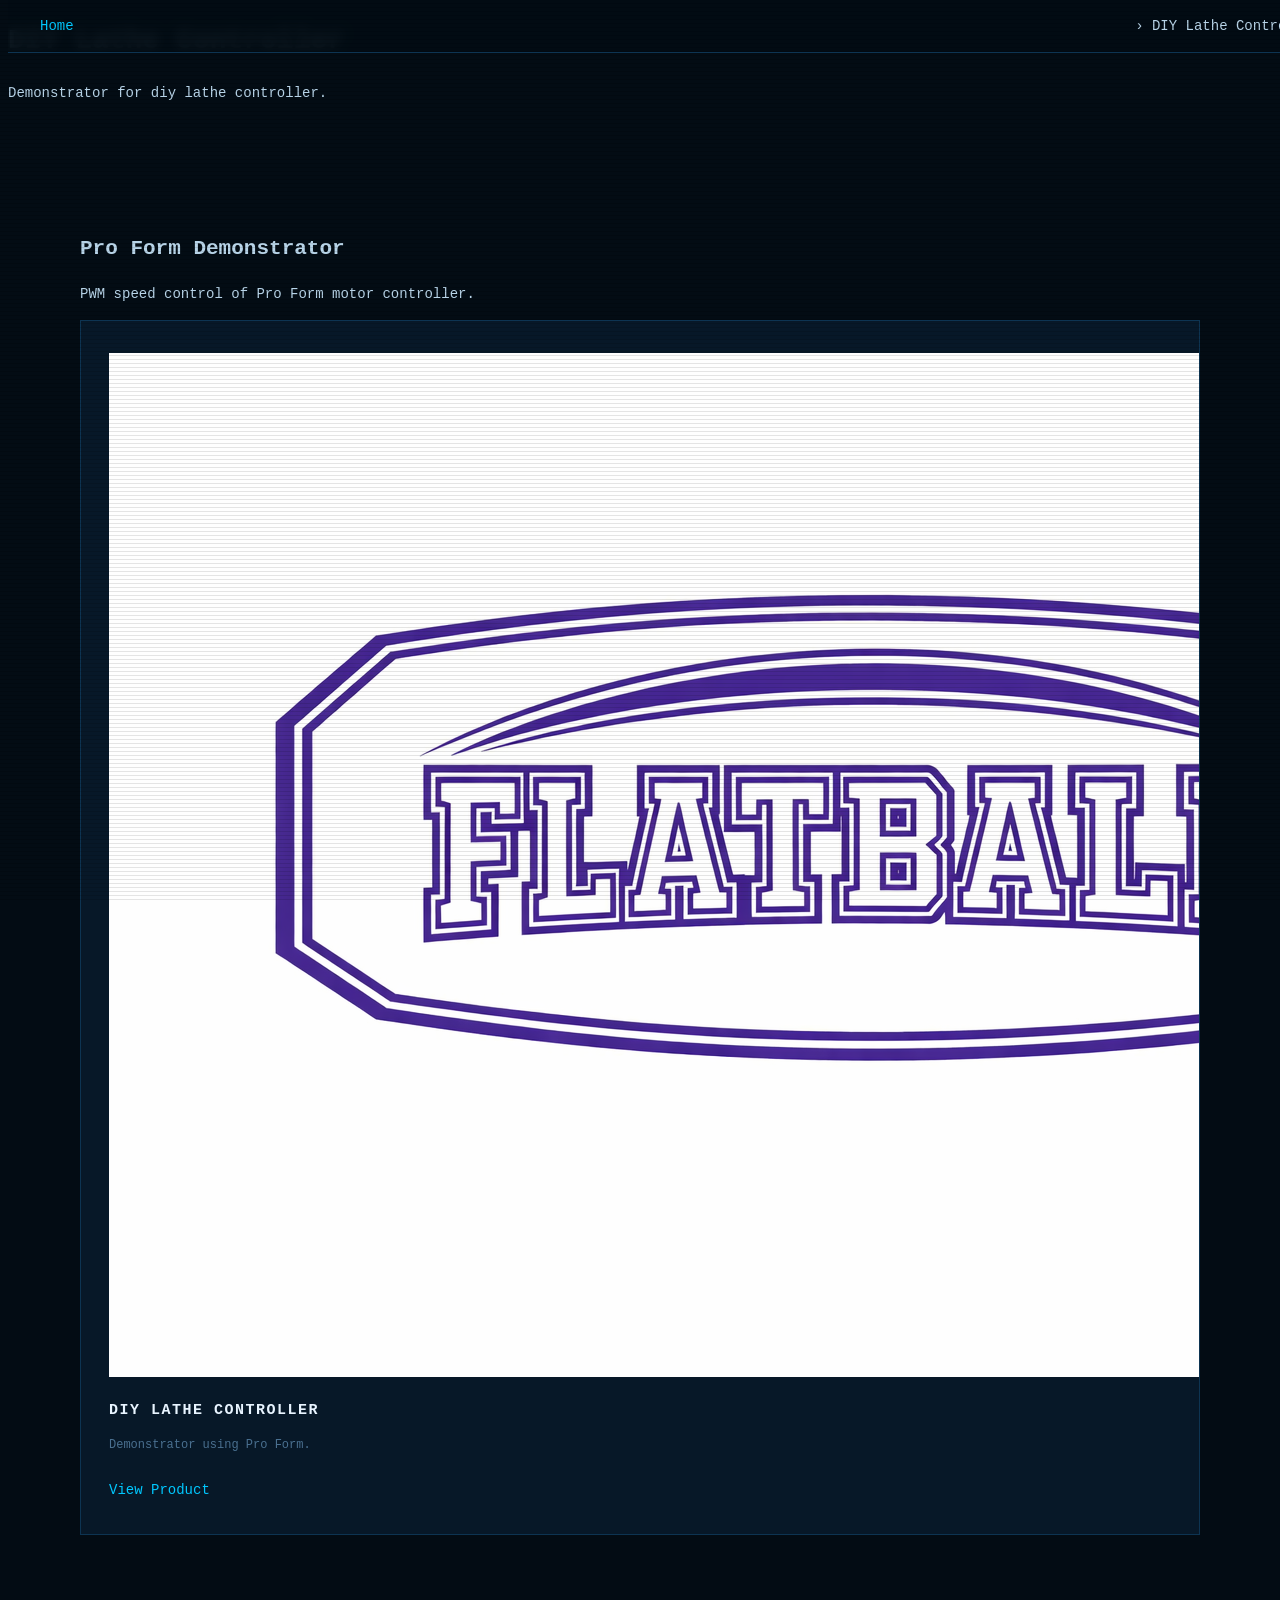
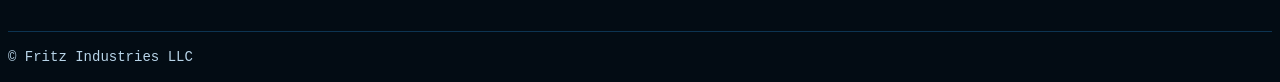
==== products/diy-lathe-controller/index.html @ f639e01e "misc - fritz industries llc - diy-lathe-controller - fi-pro-form-demonstrator" ====
<!DOCTYPE html>
<html lang="en">
<head>
  <meta charset="UTF-8" />
  <meta name="viewport" content="width=device-width, initial-scale=1.0" />
  <title>DIY Lathe Controller</title>
  <link rel="stylesheet" href="/css/style.css" />
</head>

<body>

  <header class="header">
    <h1 class="page-title">DIY Lathe Controller</h1>
    <p class="page-subtitle">Demonstrator for diy lathe controller.</p>
  </header>

  <nav class="breadcrumb">
    <a href="/">Home</a> › DIY Lathe Controller
  </nav>

  <main class="product-family">

    <section class="family-section">
      <h2>Pro Form Demonstrator</h2>
      <p class="section-desc">
        PWM speed control of Pro Form motor controller.
      </p>

      <div class="product-grid">

        <!-- Pro Form Demonstrator -->
        <article class="product-card">
          <img src="/products/diy-lathe-controller/media/fi-diy-lathe-controller.png" alt="Pro Form Demonstrator" class="product-image" />
          <h3 class="product-name">DIY Lathe Controller</h3>
          <p class="product-desc">
            Demonstrator using Pro Form.
          </p>
          <a href="/products/diy-lathe-controller/fi-pro-form-demonstrator.html" class="btn btn-primary">View Product</a>
        </article>

      </div>
    </section>

  </main>

  <footer class="footer">
    <p>© Fritz Industries LLC</p>
  </footer>

</body>
</html>
---- css/style.css ----
<style>
    /* ─── Reset & Base ─────────────────────────────────────────── */
    *, *::before, *::after { box-sizing: border-box; margin: 0; padding: 0; }

    :root {
      --bg:        #030c14;
      --surface:   #071828;
      --border:    #0d3452;
      --accent:    #00c8ff;
      --accent2:   #00ff9d;
      --warn:      #ff6b35;
      --text:      #b8d4e8;
      --text-dim:  #4a7090;
      --mono:      "Courier New", Courier, monospace;
    }

    html { scroll-behavior: smooth; }

    body {
      background: var(--bg);
      color: var(--text);
      font-family: var(--mono);
      font-size: 14px;
      line-height: 1.6;
      overflow-x: hidden;
    }

    a { color: var(--accent); text-decoration: none; }
    a:hover { color: var(--accent2); }

    /* ─── Scanline overlay ──────────────────────────────────────── */
    body::after {
      content: "";
      position: fixed;
      inset: 0;
      background: repeating-linear-gradient(
        to bottom,
        transparent 0px,
        transparent 3px,
        rgba(0,0,0,0.10) 3px,
        rgba(0,0,0,0.10) 4px
      );
      pointer-events: none;
      z-index: 9999;
    }

    /* ─── Navigation ────────────────────────────────────────────── */
    nav {
      position: fixed;
      top: 0;
      width: 100%;
      background: rgba(3, 12, 20, 0.92);
      border-bottom: 1px solid var(--border);
      backdrop-filter: blur(6px);
      z-index: 100;
      padding: 0 2rem;
      display: flex;
      align-items: center;
      justify-content: space-between;
      height: 52px;
    }

    .nav-brand {
      font-size: 13px;
      letter-spacing: 0.18em;
      text-transform: uppercase;
      color: var(--accent);
      white-space: nowrap;
    }
    .nav-brand span { color: var(--text-dim); }

    .nav-links { display: flex; gap: 2rem; list-style: none; }
    .nav-links a {
      font-size: 11px;
      letter-spacing: 0.14em;
      text-transform: uppercase;
      color: var(--text-dim);
      transition: color 0.2s;
    }
    .nav-links a:hover { color: var(--accent); }

    /* ─── Hero ──────────────────────────────────────────────────── */
    #hero {
      position: relative;
      min-height: 100vh;
      display: flex;
      flex-direction: column;
      align-items: center;
      justify-content: center;
      overflow: hidden;
    }

    #flight-canvas {
      position: absolute;
      inset: 0;
      width: 100%;
      height: 100%;
    }

    .hero-content {
      position: relative;
      z-index: 2;
      text-align: center;
      padding: 0 1.5rem;
      max-width: 800px;
    }

    .hero-tag {
      font-size: 10px;
      letter-spacing: 0.25em;
      text-transform: uppercase;
      color: var(--accent2);
      margin-bottom: 1.2rem;
    }

    .hero-title {
      font-size: clamp(1.8rem, 5vw, 3.2rem);
      letter-spacing: 0.08em;
      text-transform: uppercase;
      color: #e8f4ff;
      line-height: 1.15;
      margin-bottom: 1rem;
    }

    .hero-title em {
      font-style: normal;
      color: var(--accent);
    }

    .hero-sub {
      font-size: 13px;
      color: var(--text-dim);
      max-width: 520px;
      margin: 0 auto 2.5rem;
      letter-spacing: 0.04em;
    }

    .hero-cta {
      display: inline-block;
      border: 1px solid var(--accent);
      color: var(--accent);
      padding: 0.7rem 2rem;
      letter-spacing: 0.14em;
      text-transform: uppercase;
      font-size: 12px;
      transition: background 0.2s, color 0.2s;
    }
    .hero-cta:hover {
      background: var(--accent);
      color: var(--bg);
    }

    /* HUD readouts */
    .hud-strip {
      position: absolute;
      bottom: 2.5rem;
      left: 0;
      right: 0;
      display: flex;
      justify-content: center;
      gap: 3rem;
      z-index: 2;
      flex-wrap: wrap;
      padding: 0 1rem;
    }

    .hud-item {
      text-align: center;
      min-width: 100px;
    }

    .hud-label {
      font-size: 9px;
      letter-spacing: 0.2em;
      text-transform: uppercase;
      color: var(--text-dim);
      margin-bottom: 2px;
    }

    .hud-value {
      font-size: 16px;
      letter-spacing: 0.1em;
      color: var(--accent2);
    }

    /* top-left / top-right corner brackets */
    .bracket {
      position: absolute;
      width: 48px;
      height: 48px;
      z-index: 2;
      opacity: 0.5;
    }
    .bracket-tl { top: 80px; left: 20px; border-top: 1px solid var(--accent); border-left: 1px solid var(--accent); }
    .bracket-tr { top: 80px; right: 20px; border-top: 1px solid var(--accent); border-right: 1px solid var(--accent); }
    .bracket-bl { bottom: 20px; left: 20px; border-bottom: 1px solid var(--accent); border-left: 1px solid var(--accent); }
    .bracket-br { bottom: 20px; right: 20px; border-bottom: 1px solid var(--accent); border-right: 1px solid var(--accent); }

    /* ─── Section Scaffold ──────────────────────────────────────── */
    section { padding: 6rem 2rem; max-width: 1120px; margin: 0 auto; }

    .section-header {
      margin-bottom: 3.5rem;
      display: flex;
      align-items: baseline;
      gap: 1.5rem;
    }

    .section-tag {
      font-size: 9px;
      letter-spacing: 0.25em;
      text-transform: uppercase;
      color: var(--accent2);
      border: 1px solid var(--accent2);
      padding: 2px 8px;
      white-space: nowrap;
    }

    .section-title {
      font-size: clamp(1.1rem, 2.5vw, 1.5rem);
      letter-spacing: 0.12em;
      text-transform: uppercase;
      color: #e8f4ff;
    }

    .divider {
      width: 100%;
      height: 1px;
      background: linear-gradient(to right, var(--accent) 0%, transparent 70%);
      margin-bottom: 3rem;
      opacity: 0.35;
    }

    /* ─── Products ──────────────────────────────────────────────── */
    #products { background: transparent; }

    .products-grid {
      display: grid;
      grid-template-columns: repeat(auto-fill, minmax(300px, 1fr));
      gap: 1.5px;
    }

    .product-card {
      background: var(--surface);
      border: 1px solid var(--border);
      padding: 2rem 1.75rem;
      position: relative;
      transition: border-color 0.25s, transform 0.2s;
      overflow: hidden;
    }

    .product-card::before {
      content: "";
      position: absolute;
      top: 0; left: 0; right: 0;
      height: 2px;
      background: linear-gradient(to right, var(--accent), transparent);
      opacity: 0;
      transition: opacity 0.25s;
    }

    .product-card:hover {
      border-color: var(--accent);
      transform: translateY(-3px);
    }
    .product-card:hover::before { opacity: 1; }

    .product-id {
      font-size: 9px;
      letter-spacing: 0.22em;
      text-transform: uppercase;
      color: var(--text-dim);
      margin-bottom: 1.2rem;
    }

    .product-icon {
      font-size: 2rem;
      margin-bottom: 1rem;
      display: block;
      line-height: 1;
    }

    .product-name {
      font-size: 15px;
      letter-spacing: 0.1em;
      text-transform: uppercase;
      color: #e8f4ff;
      margin-bottom: 0.75rem;
    }

    .product-desc {
      font-size: 12px;
      color: var(--text-dim);
      line-height: 1.7;
      margin-bottom: 1.5rem;
    }

    .product-tags {
      display: flex;
      flex-wrap: wrap;
      gap: 0.4rem;
    }

    .tag {
      font-size: 9px;
      letter-spacing: 0.14em;
      text-transform: uppercase;
      border: 1px solid var(--border);
      color: var(--text-dim);
      padding: 2px 8px;
    }

    .tag-accent { border-color: var(--accent2); color: var(--accent2); }

    /* ─── Capabilities Bar ──────────────────────────────────────── */
    #capabilities {
      border-top: 1px solid var(--border);
      border-bottom: 1px solid var(--border);
      background: var(--surface);
    }

    #capabilities section {
      display: flex;
      flex-wrap: wrap;
      gap: 2rem 4rem;
      align-items: flex-start;
    }

    .capability {
      flex: 1 1 220px;
    }

    .cap-label {
      font-size: 9px;
      letter-spacing: 0.22em;
      text-transform: uppercase;
      color: var(--text-dim);
      margin-bottom: 6px;
    }

    .cap-bar-wrap {
      height: 4px;
      background: var(--border);
      margin-bottom: 6px;
      position: relative;
    }

    .cap-bar {
      height: 100%;
      background: linear-gradient(to right, var(--accent2), var(--accent));
      transition: width 1.5s ease;
    }

    .cap-value {
      font-size: 11px;
      color: var(--accent2);
      letter-spacing: 0.1em;
    }

    /* ─── Footer ────────────────────────────────────────────────── */
    footer {
      border-top: 1px solid var(--border);
      background: var(--bg);
    }

    .footer-inner {
      max-width: 1120px;
      margin: 0 auto;
      padding: 3rem 2rem 2rem;
      display: grid;
      grid-template-columns: 1fr auto;
      gap: 2rem;
      align-items: end;
    }

    .footer-brand {
      font-size: 12px;
      letter-spacing: 0.2em;
      text-transform: uppercase;
      color: var(--accent);
      margin-bottom: 0.6rem;
    }

    .footer-copy {
      font-size: 11px;
      color: var(--text-dim);
      letter-spacing: 0.04em;
    }

    .footer-links {
      list-style: none;
      display: flex;
      flex-direction: column;
      align-items: flex-end;
      gap: 0.5rem;
    }

    .footer-links a {
      font-size: 11px;
      letter-spacing: 0.12em;
      text-transform: uppercase;
      color: var(--text-dim);
      transition: color 0.2s;
    }
    .footer-links a:hover { color: var(--accent); }

    .footer-bottom {
      max-width: 1120px;
      margin: 0 auto;
      padding: 1rem 2rem;
      border-top: 1px solid var(--border);
      display: flex;
      justify-content: space-between;
      align-items: center;
      flex-wrap: wrap;
      gap: 0.5rem;
    }

    .footer-status {
      display: flex;
      align-items: center;
      gap: 0.5rem;
      font-size: 10px;
      letter-spacing: 0.14em;
      text-transform: uppercase;
      color: var(--text-dim);
    }

    .status-dot {
      width: 6px; height: 6px;
      border-radius: 50%;
      background: var(--accent2);
      box-shadow: 0 0 6px var(--accent2);
      animation: pulse 2s infinite;
    }

    @keyframes pulse {
      0%, 100% { opacity: 1; }
      50%       { opacity: 0.3; }
    }

    /* ─── Responsive tweaks ─────────────────────────────────────── */
    @media (max-width: 640px) {
      .nav-links { display: none; }
      .hud-strip { gap: 1.5rem; }
      .footer-inner { grid-template-columns: 1fr; }
      .footer-links { align-items: flex-start; }
    }
  </style>
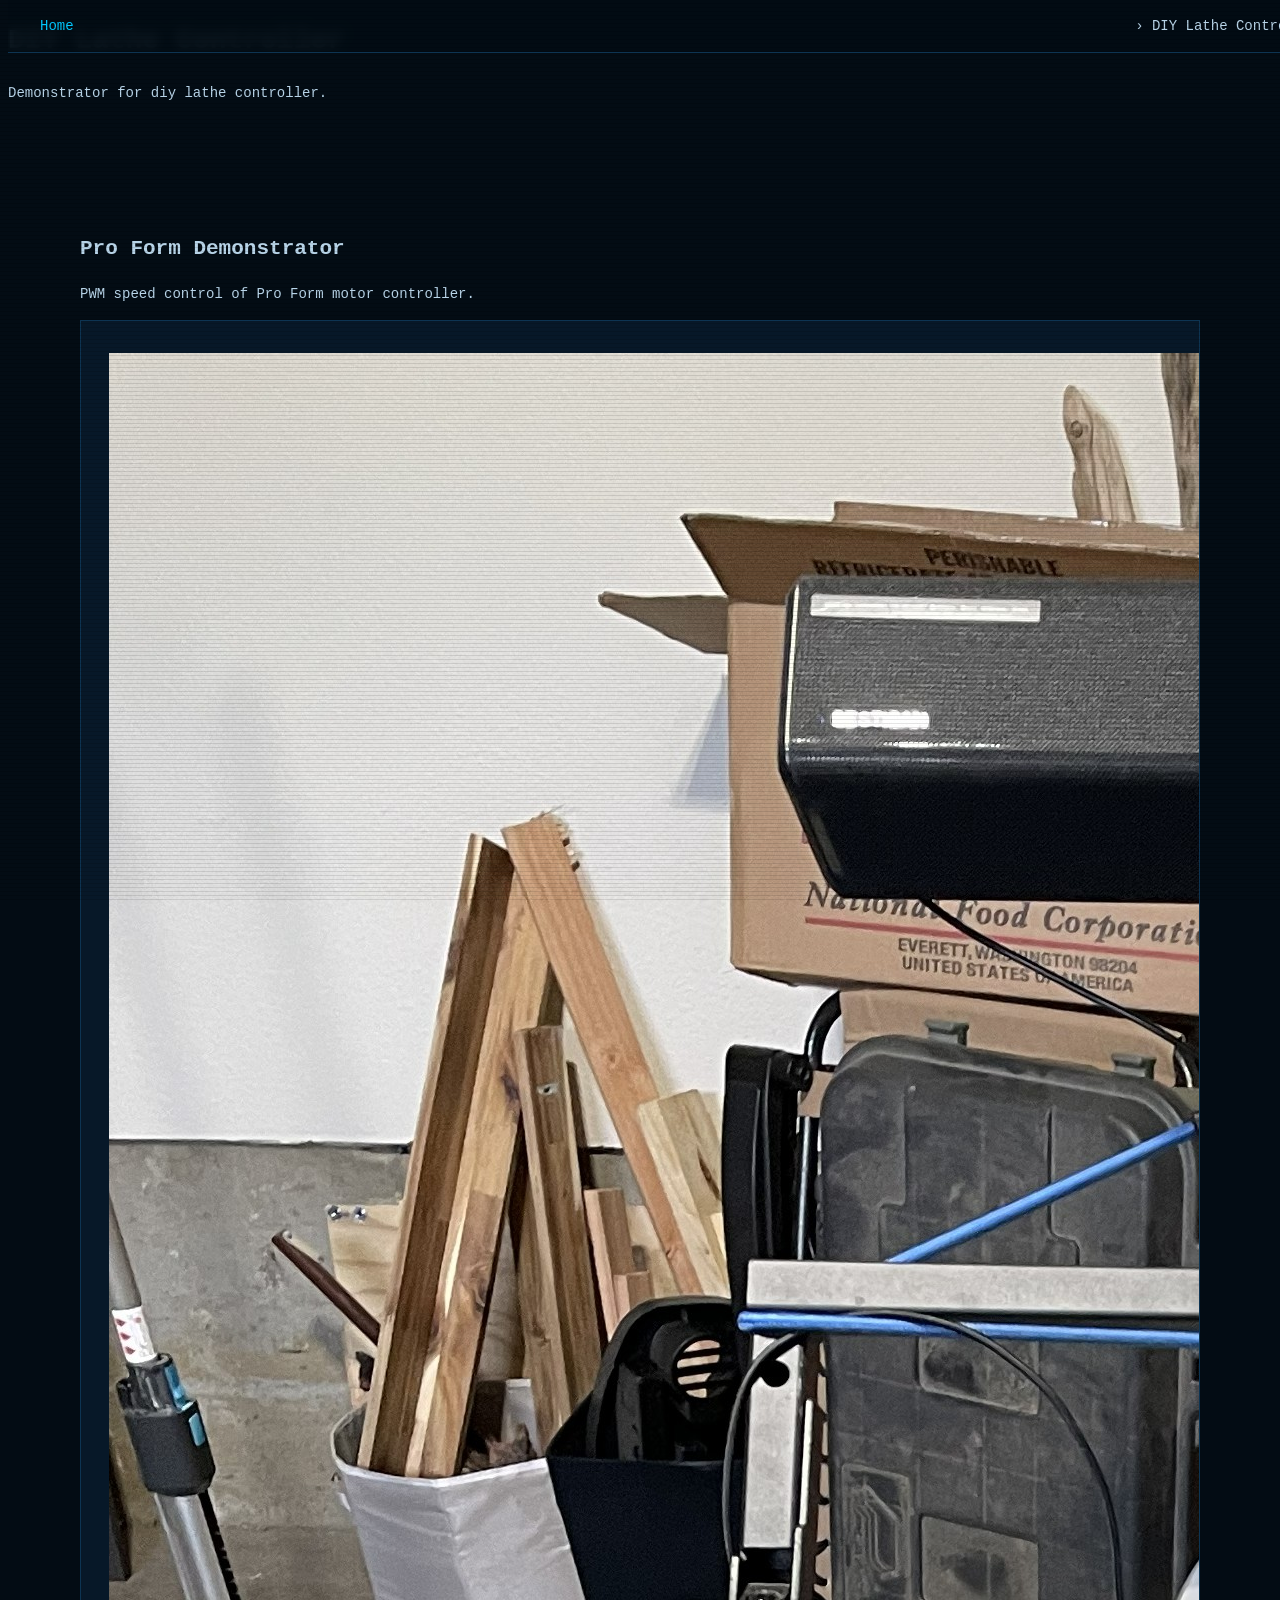
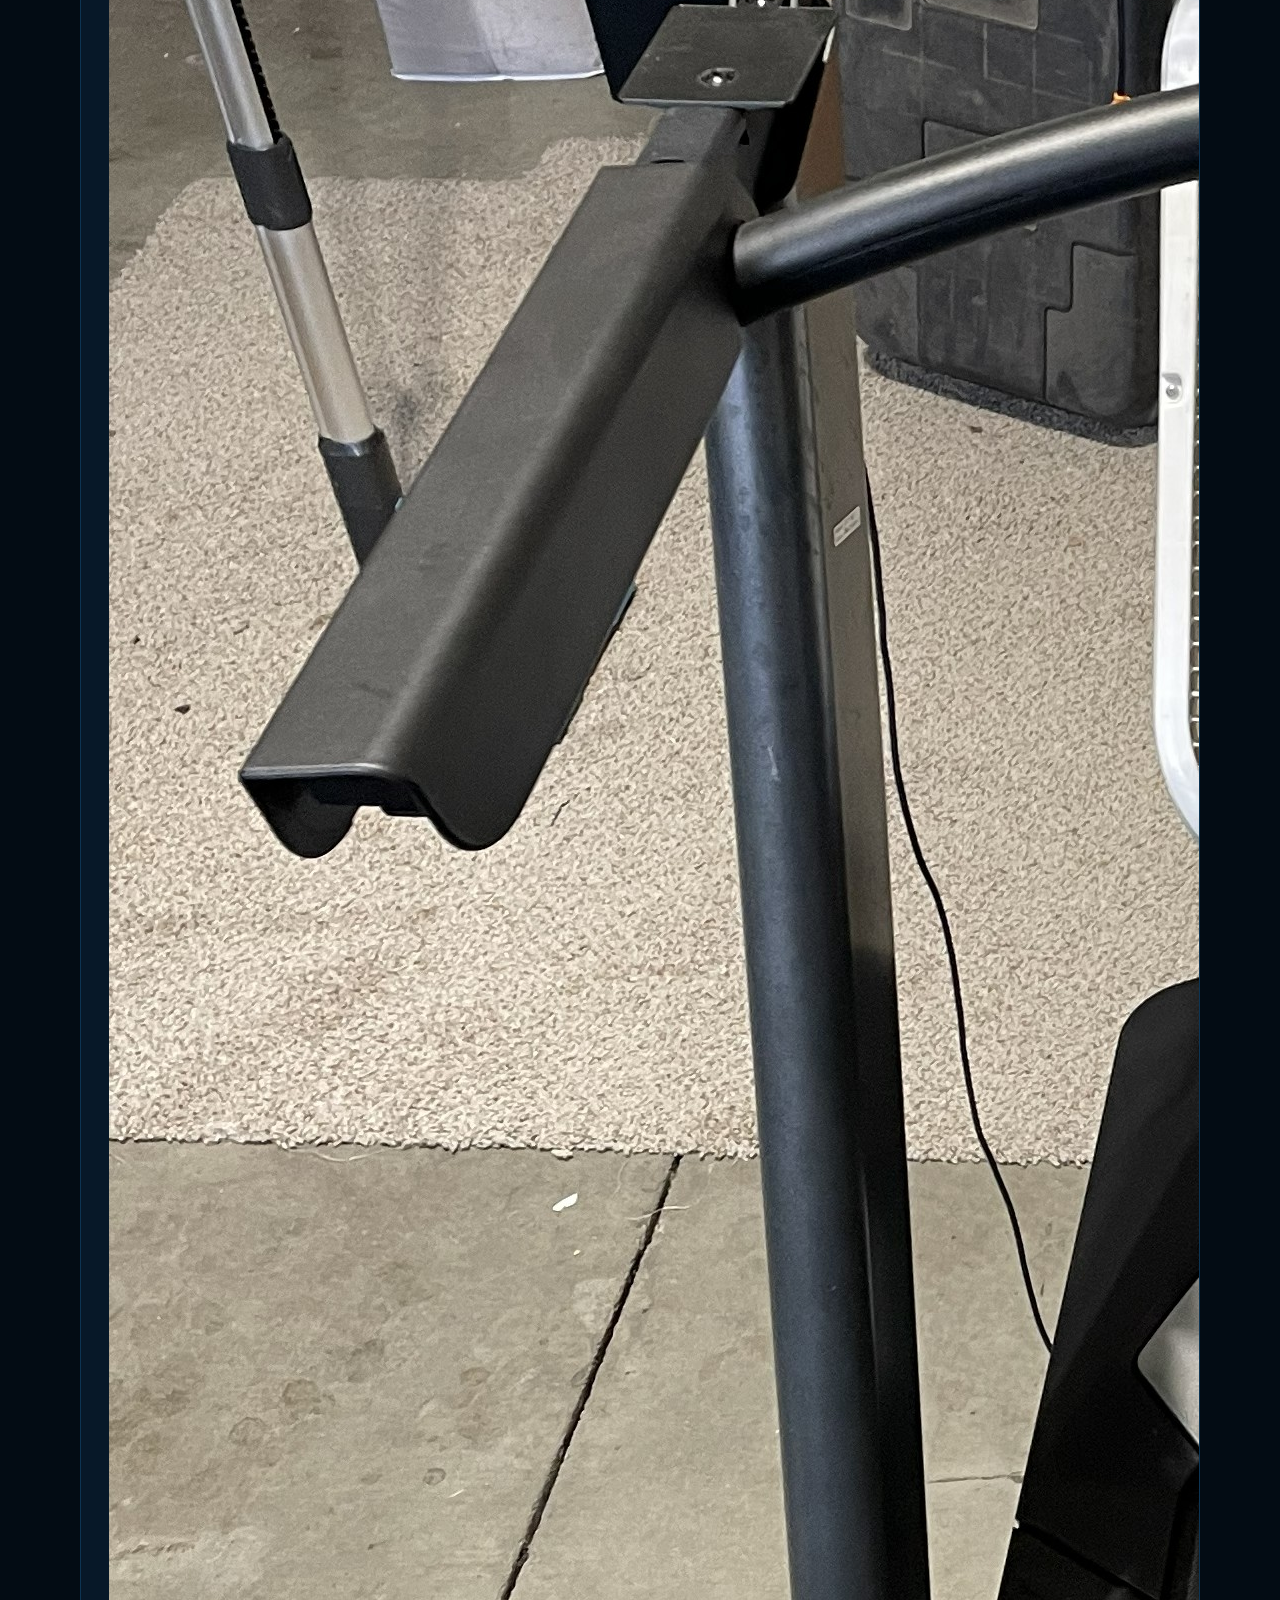
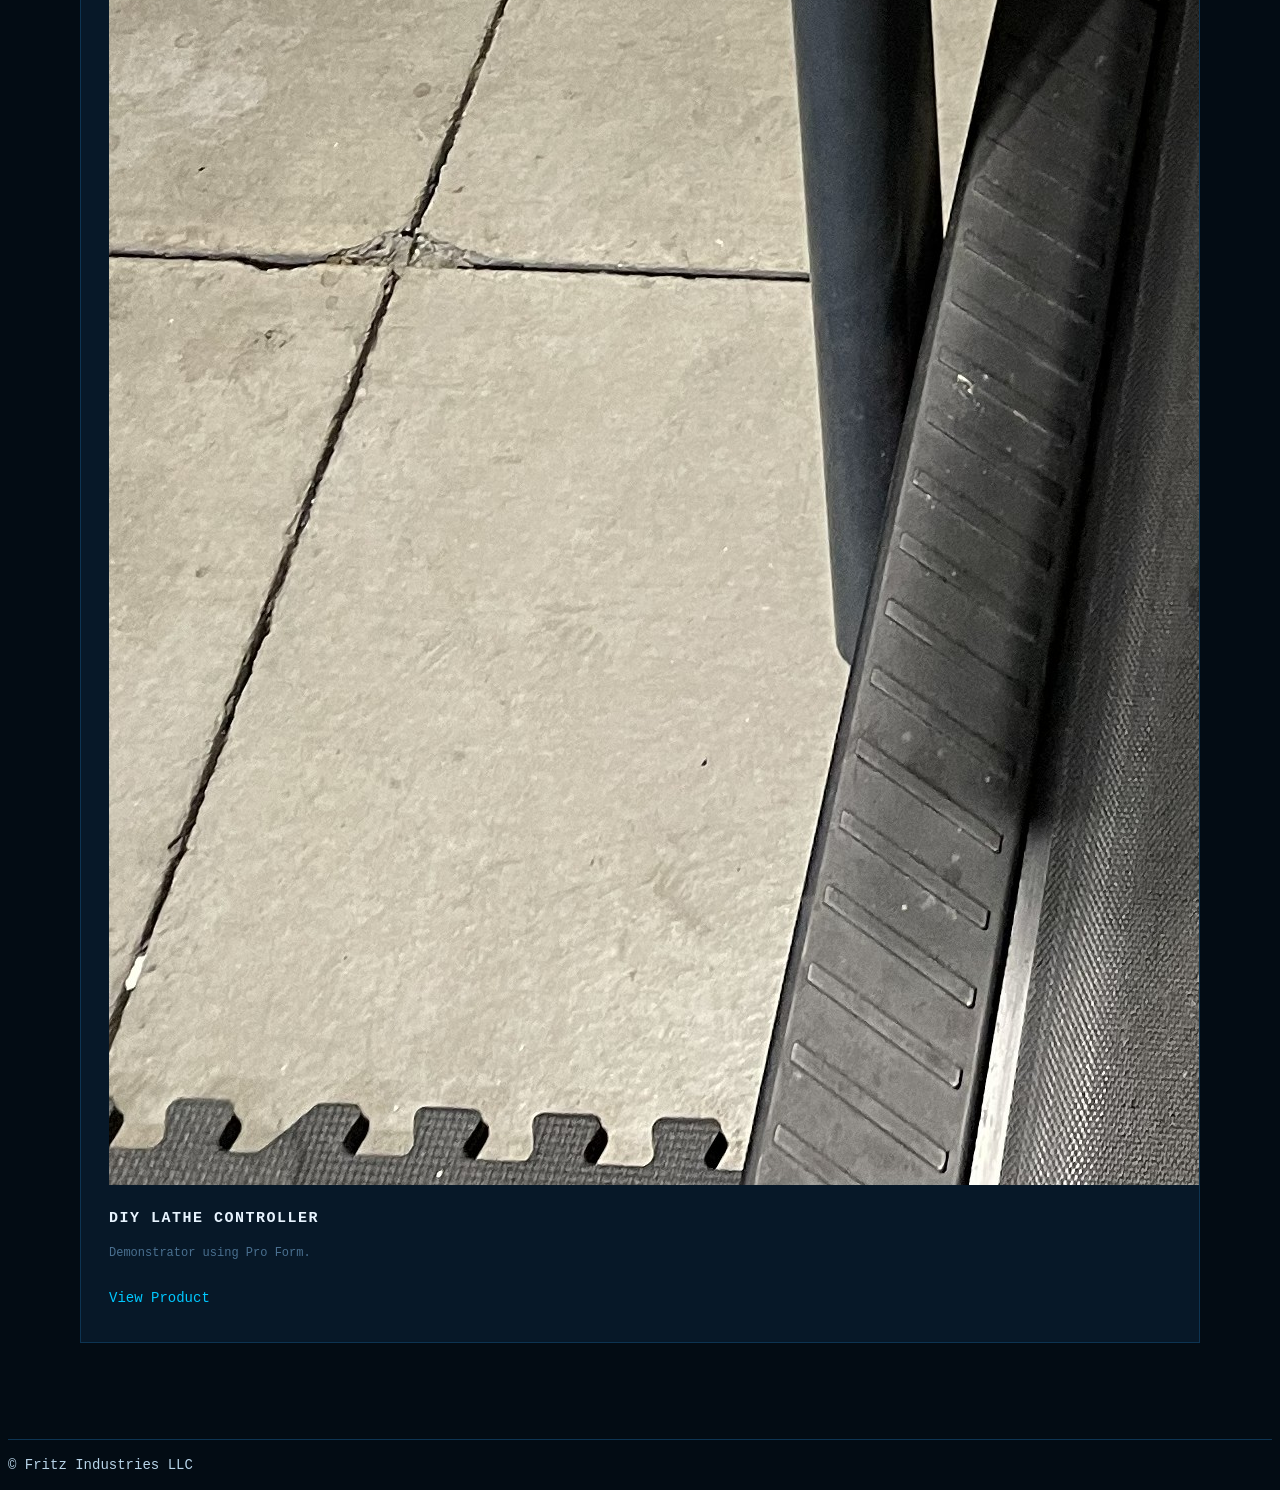
==== commit 230b52ac: "misc - added image of pro form 9000 as-built" ====
--- a/products/diy-lathe-controller/index.html
+++ b/products/diy-lathe-controller/index.html
@@ -30,7 +30,7 @@
 
         <!-- Pro Form Demonstrator -->
         <article class="product-card">
-          <img src="/products/diy-lathe-controller/media/fi-diy-lathe-controller.png" alt="Pro Form Demonstrator" class="product-image" />
+          <img src="/products/diy-lathe-controller/media/fi-ut-20260508-001.jpg" alt="Pro Form Pro 9000 Demonstrator" class="product-image" />
           <h3 class="product-name">DIY Lathe Controller</h3>
           <p class="product-desc">
             Demonstrator using Pro Form.
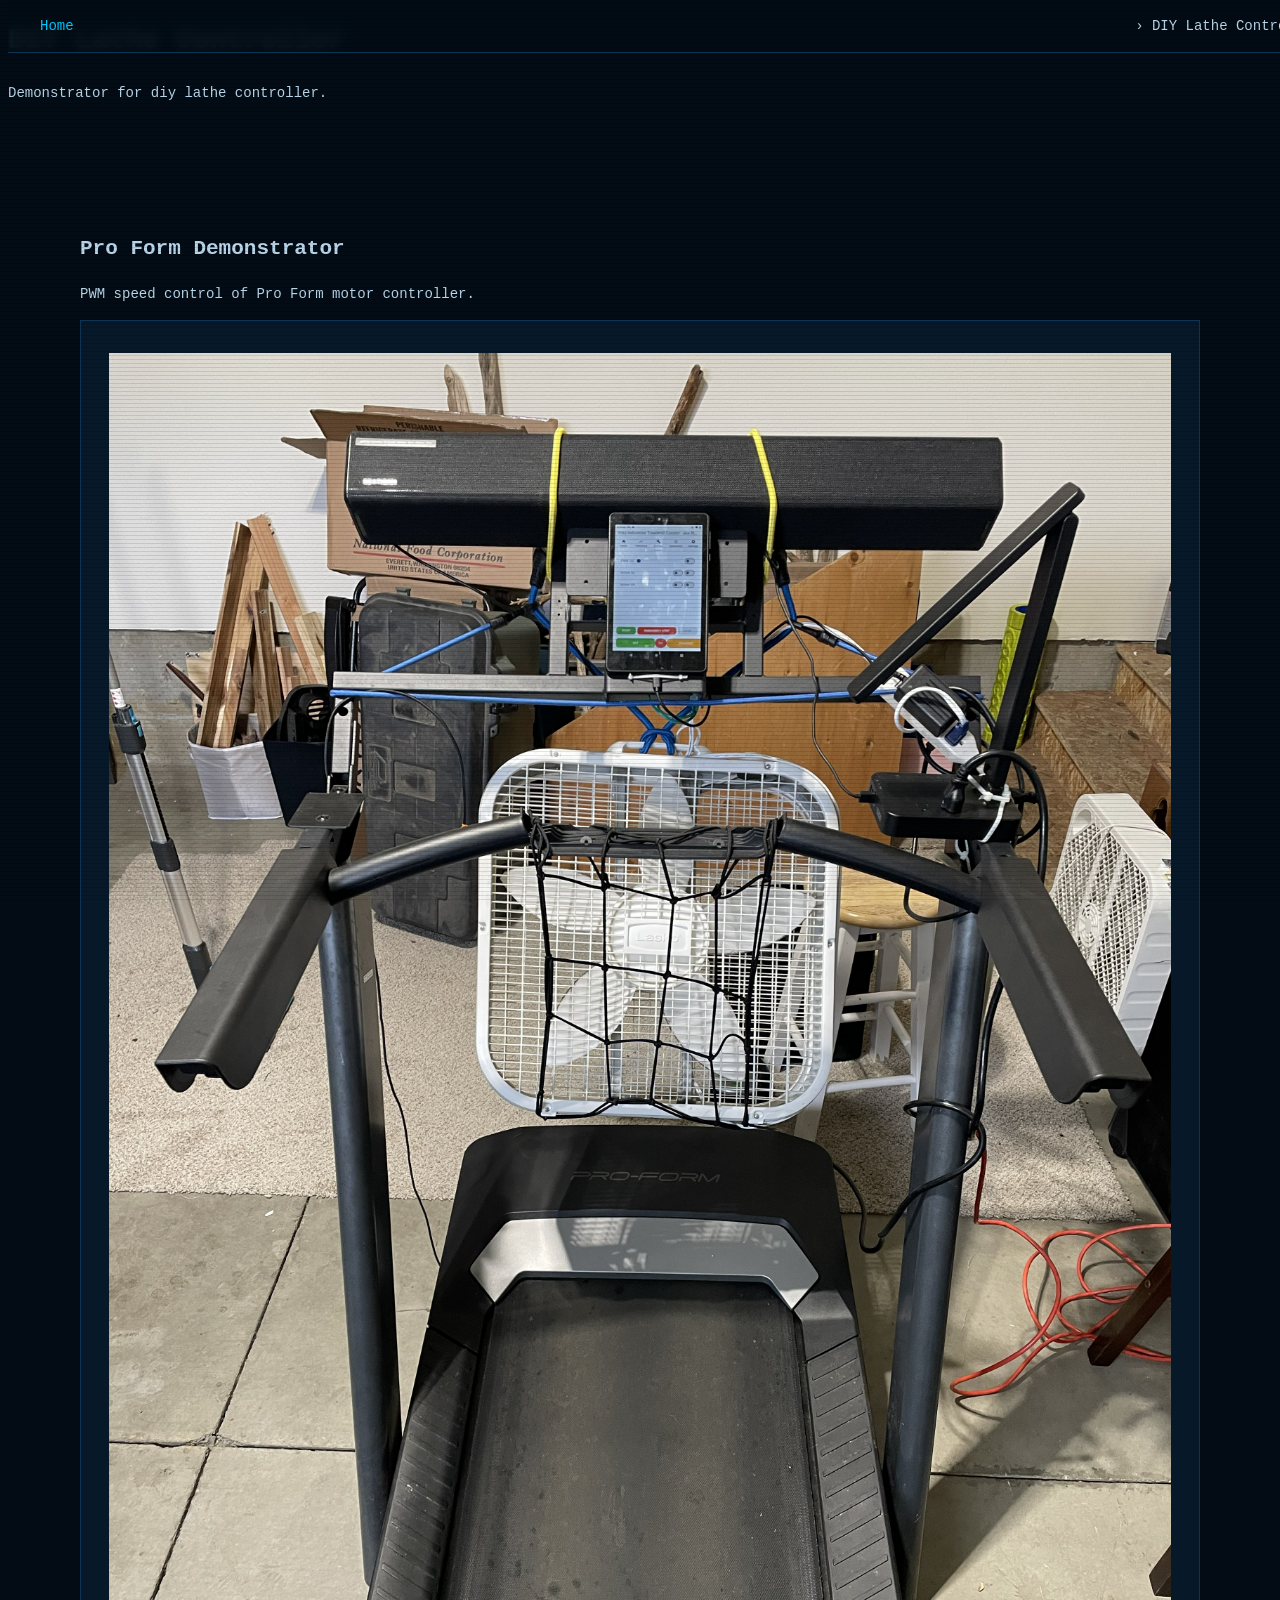
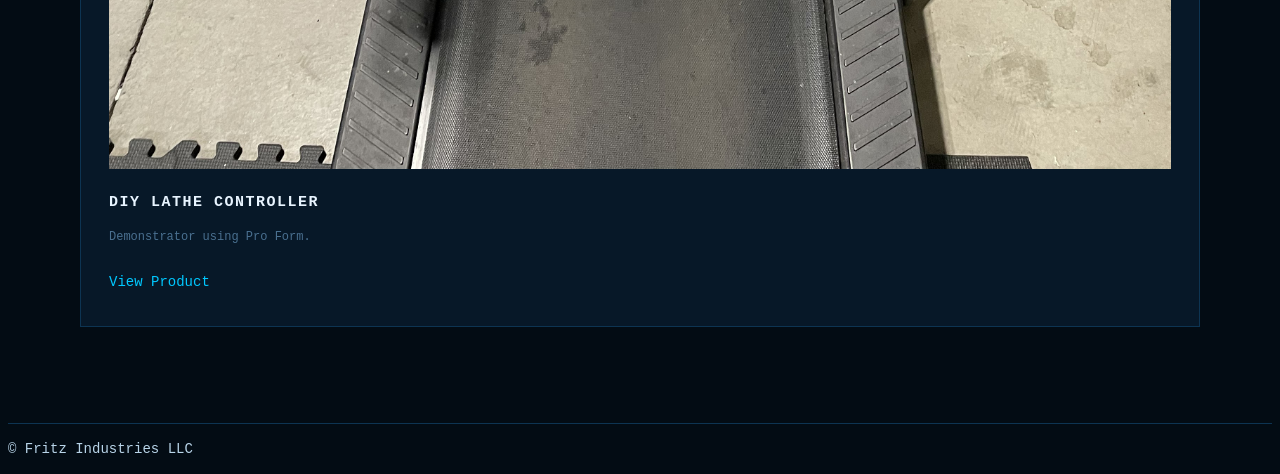
==== commit 2acc6c4a: "misc - added image of pro form 9000 as-built" ====
--- a/products/diy-lathe-controller/index.html
+++ b/products/diy-lathe-controller/index.html
@@ -30,7 +30,12 @@
 
         <!-- Pro Form Demonstrator -->
         <article class="product-card">
-          <img src="/products/diy-lathe-controller/media/fi-ut-20260508-001.jpg" alt="Pro Form Pro 9000 Demonstrator" class="product-image" />
+		  <img
+			  src="/products/diy-lathe-controller/media/fi-ut-20260508-001.jpg"
+			  alt="Pro Form Pro 9000 Demonstrator"
+			  class="product-image"
+			  style="max-width: 100%; height: auto;"
+		  />
           <h3 class="product-name">DIY Lathe Controller</h3>
           <p class="product-desc">
             Demonstrator using Pro Form.
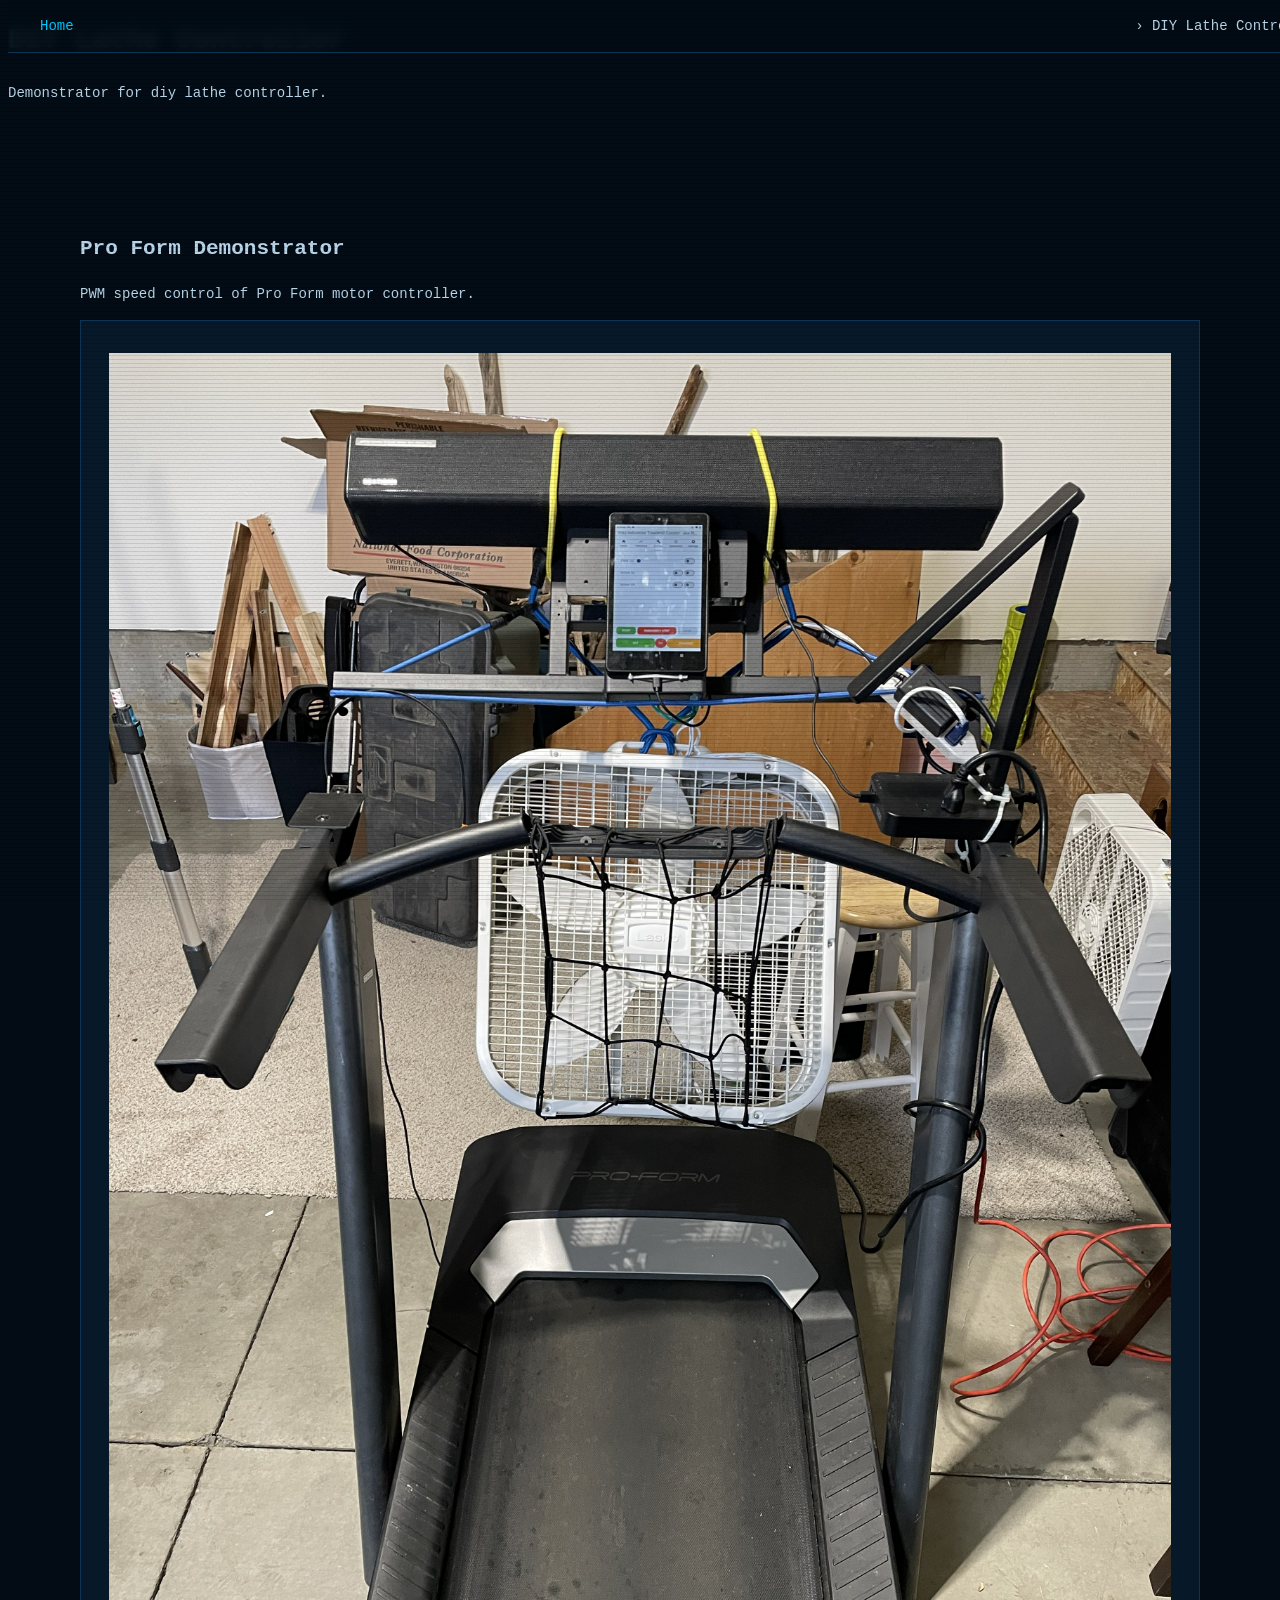
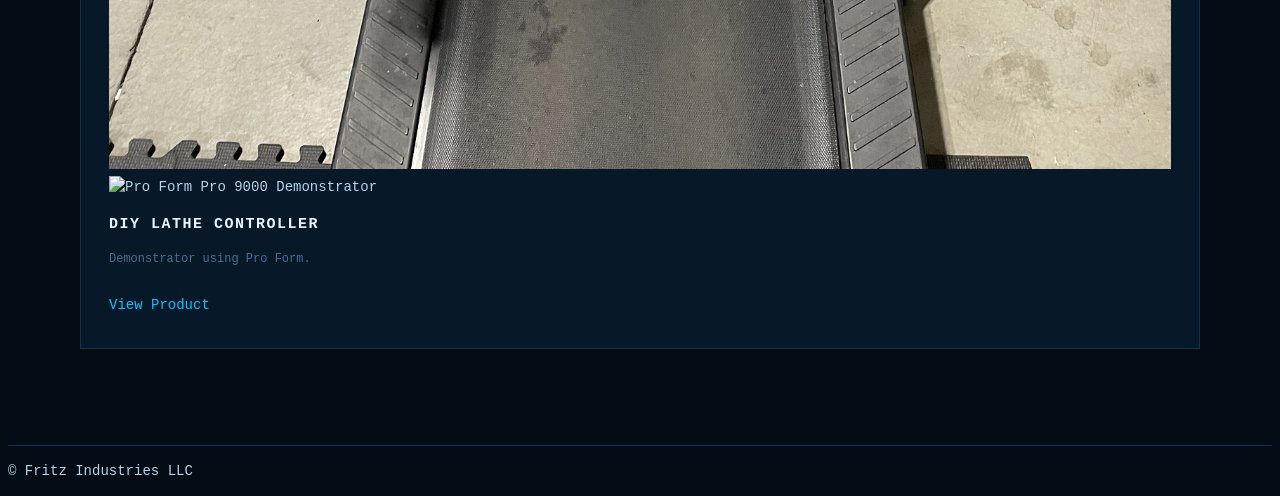
==== commit c465705b: "misc - added image of pro form 9000 as-built" ====
--- a/products/diy-lathe-controller/index.html
+++ b/products/diy-lathe-controller/index.html
@@ -36,6 +36,12 @@
 			  class="product-image"
 			  style="max-width: 100%; height: auto;"
 		  />
+		  <img
+			  src="/products/diy-lathe-controller/media/fi-ut-20260508-001-bottom.jpg"
+			  alt="Pro Form Pro 9000 Demonstrator"
+			  class="product-image"
+			  style="max-width: 100%; height: auto;"
+		  />
           <h3 class="product-name">DIY Lathe Controller</h3>
           <p class="product-desc">
             Demonstrator using Pro Form.
